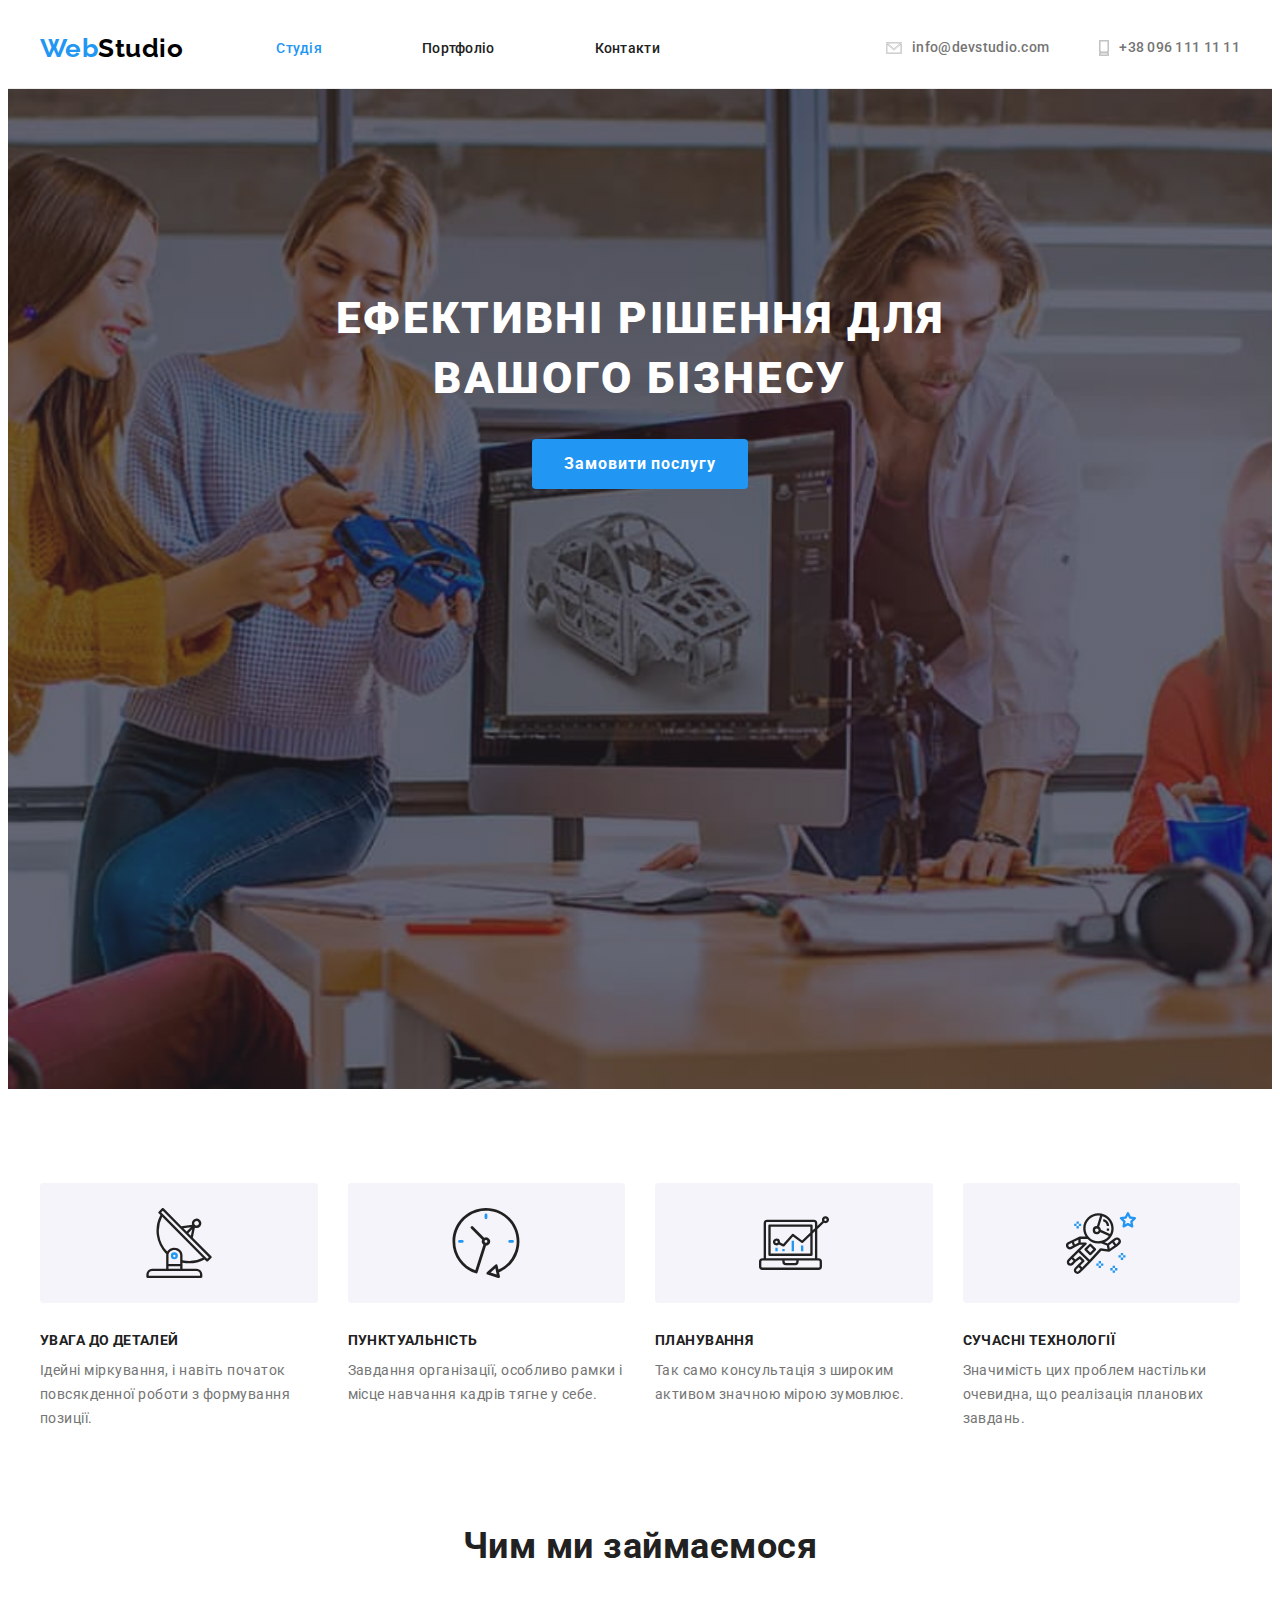
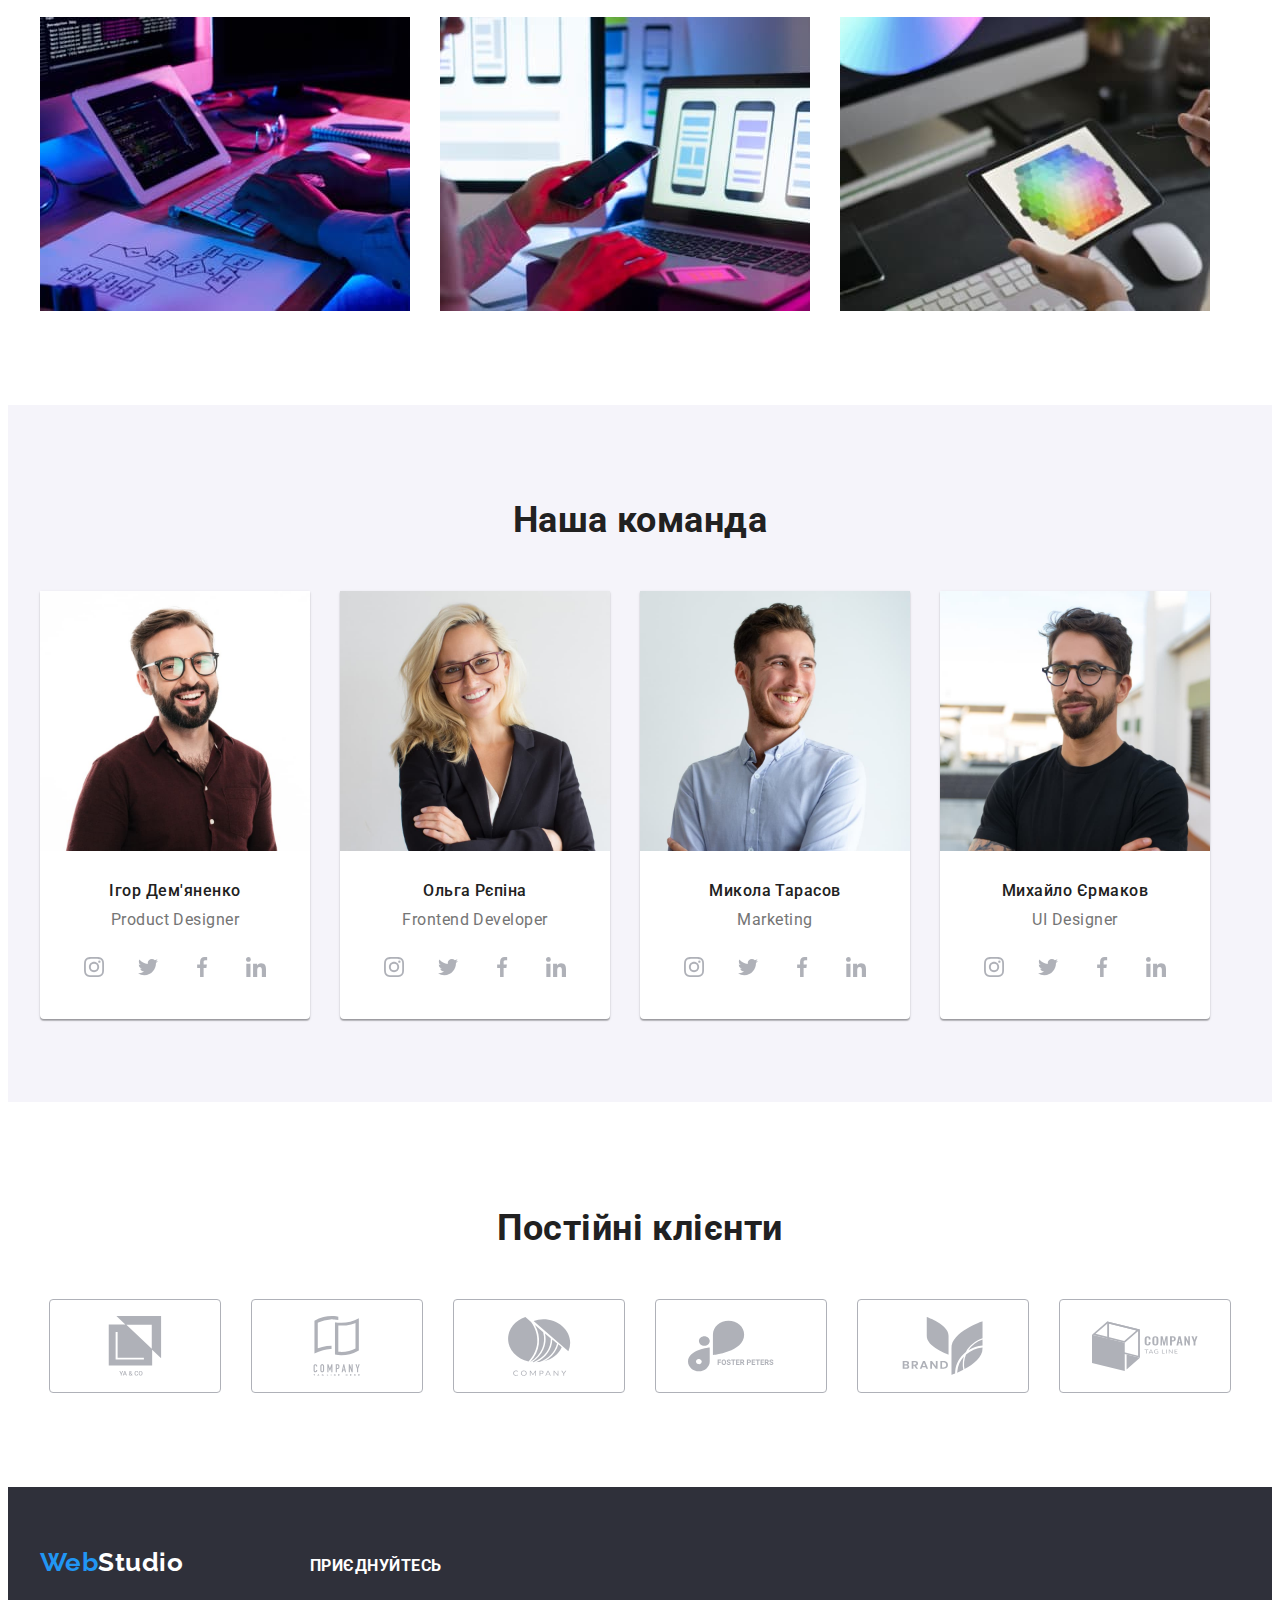
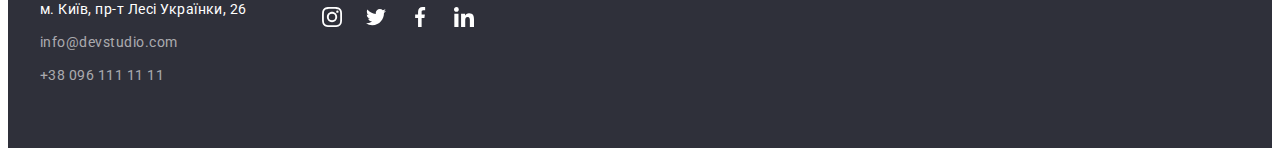
==== index.html @ 02b4a6a3 "ДЗ 4-1" ====
<!DOCTYPE html>
<html lang="uk">
  <head>
    <meta charset="UTF-8" />
    <meta http-equiv="X-UA-Compatible" content="IE=edge" />
    <meta name="viewport" content="width=device-width, initial-scale=1.0" />
    <title>Студія</title>
    <link
      rel="stylesheet"
      href="https://cdnjs.cloudflare.com/ajax/libs/modern-normalize/1.1.0/modern-normalize.min.css"
      integrity="sha512-wpPYUAdjBVSE4KJnH1VR1HeZfpl1ub8YT/NKx4PuQ5NmX2tKuGu6U/JRp5y+Y8XG2tV+wKQpNHVUX03MfMFn9Q=="
      crossorigin="anonymous"
      referrerpolicy="no-referrer"
    />
    <link rel="preconnect" href="https://fonts.googleapis.com" />
    <link rel="preconnect" href="https://fonts.gstatic.com" crossorigin />
    <link
      href="https://fonts.googleapis.com/css2?family=Raleway:wght@700&family=Roboto:wght@400;500;700;900&display=swap"
      rel="stylesheet"
    />
    <link rel="stylesheet" href="./css/styles.css" />
  </head>
  <body>
    <!--Навігація-->
    <header class="header">
      <div class="container container-header">
        <nav class="header-nav">
          <a lang="en" href="./index.html" class="logo links">
            Web<span class="logo-head">Studio</span>
          </a>
          <ul class="site-nav">
            <li class="site-nav-item list">
              <a href="./index.html" class="site-nav-link links current">Студія</a>
            </li>
            <li class="site-nav-item list">
              <a href="./portfolio.html" class="site-nav-link links">Портфоліо</a>
            </li>
            <li class="site-nav-item list">
              <a href="" class="site-nav-link links">Контакти</a>
            </li>
          </ul>
        </nav>
        <ul class="contacts list">
          <li class="contacts-item">
            <a href="mailto:info@devstudio.com" class="contacts-link links">
              <svg class="contacts-icon" width="16" height="12">
                <use href="./images/icons.svg#mail"></use>
              </svg>
              info@devstudio.com</a
            >
          </li>
          <li class="contacts-item">
            <a href="tel:+380961111111" class="contacts-link links"
              ><svg class="contacts-icon" width="10" height="16">
                <use href="./images/icons.svg#Tel"></use></svg
              >+38 096 111 11 11</a
            >
          </li>
        </ul>
      </div>
    </header>
    <main>
      <!--Hero-->
      <section class="hero">
        <div class="container">
          <h1 class="hero-title">
            ЕФЕКТИВНІ РІШЕННЯ ДЛЯ
            <br />
            ВАШОГО БІЗНЕСУ
          </h1>
          <button class="hero-bt">Замовити послугу</button>
        </div>
      </section>
    </main>
    <!--Особливості-->
    <section class="section">
      <div class="container">
        <h2 class="visually-hidden">Особливості</h2>
        <ul class="feature-list list">
          <li class="feature-list-item antenna">
            <h3 class="feature-title">УВАГА ДО ДЕТАЛЕЙ</h3>
            <p class="feature-text">
              Ідейні міркування, і навіть початок повсякденної роботи з формування позиції.
            </p>
          </li>
          <li class="feature-list-item clock">
            <h3 class="feature-title">ПУНКТУАЛЬНІСТЬ</h3>
            <p class="feature-text">
              Завдання організації, особливо рамки і місце навчання кадрів тягне у себе.
            </p>
          </li>
          <li class="feature-list-item pc">
            <h3 class="feature-title">ПЛАНУВАННЯ</h3>
            <p class="feature-text">
              Так само консультація з широким активом значною мірою зумовлює.
            </p>
          </li>
          <li class="feature-list-item astronaut">
            <h3 class="feature-title">СУЧАСНІ ТЕХНОЛОГІЇ</h3>
            <p class="feature-text">
              Значимість цих проблем настільки очевидна, що реалізація планових завдань.
            </p>
          </li>
        </ul>
      </div>
    </section>
    <!--Діяльність-->
    <section class="section-work section">
      <div class="container">
        <h2 class="activity-title">Чим ми займаємося</h2>
        <ul class="activity-list list">
          <li class="activity-item">
            <img src="./images/img-1.jpg" alt="Написання сайтів" width="370" height="294" />
          </li>
          <li class="activity-item">
            <img
              src="./images/img-2.jpg"
              alt="Написання мобільних додатків"
              width="370"
              height="294"
            />
          </li>
          <li class="activity-item">
            <img src="./images/img-3.jpg" alt="Дизайн" width="370" height="294" />
          </li>
        </ul>
      </div>
    </section>
    <!--Наша команда-->
    <section class="section-team section">
      <div class="container">
        <h2 class="team-title">Наша команда</h2>
        <ul class="team-list list">
          <li>
            <div class="team-about">
              <img
                class="foto"
                src="./images/team/team-1.jpg"
                alt="Фото Ігора Дем'янко"
                width="270"
                height="260"
              />
              <div class="team-info">
                <h3 class="team-person">Ігор Дем'яненко</h3>
                <p class="team-text">Product Designer</p>
              </div>
              <div>
                <ul class="socials list">
                  <li class="socials-item">
                    <a
                      class="socials-link link"
                      href="https://www.instagram.com/"
                      target="_blank"
                      rel="noopener noreferrer"
                      aria-label="Instagram"
                    >
                      <svg class="socials-icon" width="20" height="20">
                        <use href="./images/icons.svg#instagram"></use>
                      </svg>
                    </a>
                  </li>
                  <li class="socials-item">
                    <a
                      class="socials-link link"
                      href="https://twitter.com/"
                      target="_blank"
                      rel="noopener noreferrer"
                      aria-label="Twitter"
                    >
                      <svg class="socials-icon" width="20" height="20">
                        <use href="./images/icons.svg#twitter"></use>
                      </svg>
                    </a>
                  </li>
                  <li class="socials-item">
                    <a
                      class="socials-link link"
                      href="https://www.facebook.com/"
                      target="_blank"
                      rel="noopener noreferrer"
                      aria-label="Facebook"
                    >
                      <svg class="socials-icon" width="20" height="20">
                        <use href="./images/icons.svg#facebook"></use>
                      </svg>
                    </a>
                  </li>
                  <li class="socials-item">
                    <a
                      class="socials-link link"
                      href="https://www.linkedin.com/"
                      target="_blank"
                      rel="noopener noreferrer"
                      aria-label="Linkedin"
                    >
                      <svg class="socials-icon" width="20" height="20">
                        <use href="./images/icons.svg#linkedin"></use>
                      </svg>
                    </a>
                  </li>
                </ul>
              </div>
            </div>
          </li>
          <li>
            <div class="team-about">
              <img
                class="foto"
                src="./images/team/team-2.jpg"
                alt="Фото Ольги Рєпіної"
                width="270"
                height="260"
              />
              <div class="team-info">
                <h3 class="team-person">Ольга Рєпіна</h3>
                <p class="team-text">Frontend Developer</p>
              </div>
              <div>
                <ul class="socials list">
                  <li class="socials-item">
                    <a
                      class="socials-link link"
                      href="https://www.instagram.com/"
                      target="_blank"
                      rel="noopener noreferrer"
                      aria-label="Instagram"
                    >
                      <svg class="socials-icon" width="20" height="20">
                        <use href="./images/icons.svg#instagram"></use>
                      </svg>
                    </a>
                  </li>
                  <li class="socials-item">
                    <a
                      class="socials-link link"
                      href="https://twitter.com/"
                      target="_blank"
                      rel="noopener noreferrer"
                      aria-label="Twitter"
                    >
                      <svg class="socials-icon" width="20" height="20">
                        <use href="./images/icons.svg#twitter"></use>
                      </svg>
                    </a>
                  </li>
                  <li class="socials-item">
                    <a
                      class="socials-link link"
                      href="https://www.facebook.com/"
                      target="_blank"
                      rel="noopener noreferrer"
                      aria-label="Facebook"
                    >
                      <svg class="socials-icon" width="20" height="20">
                        <use href="./images/icons.svg#facebook"></use>
                      </svg>
                    </a>
                  </li>
                  <li class="socials-item">
                    <a
                      class="socials-link link"
                      href="https://www.linkedin.com/"
                      target="_blank"
                      rel="noopener noreferrer"
                      aria-label="Linkedin"
                    >
                      <svg class="socials-icon" width="20" height="20">
                        <use href="./images/icons.svg#linkedin"></use>
                      </svg>
                    </a>
                  </li>
                </ul>
              </div>
            </div>
          </li>
          <li>
            <div class="team-about">
              <img
                class="foto"
                src="./images/team/team-3.jpg"
                alt="Фото Миколи Тарасова"
                width="270"
                height="260"
              />
              <div class="team-info">
                <h3 class="team-person">Микола Тарасов</h3>
                <p class="team-text">Marketing</p>
              </div>
              <div>
                <ul class="socials list">
                  <li class="socials-item">
                    <a
                      class="socials-link link"
                      href="https://www.instagram.com/"
                      target="_blank"
                      rel="noopener noreferrer"
                      aria-label="Instagram"
                    >
                      <svg class="socials-icon" width="20" height="20">
                        <use href="./images/icons.svg#instagram"></use>
                      </svg>
                    </a>
                  </li>
                  <li class="socials-item">
                    <a
                      class="socials-link link"
                      href="https://twitter.com/"
                      target="_blank"
                      rel="noopener noreferrer"
                      aria-label="Twitter"
                    >
                      <svg class="socials-icon" width="20" height="20">
                        <use href="./images/icons.svg#twitter"></use>
                      </svg>
                    </a>
                  </li>
                  <li class="socials-item">
                    <a
                      class="socials-link link"
                      href="https://www.facebook.com/"
                      target="_blank"
                      rel="noopener noreferrer"
                      aria-label="Facebook"
                    >
                      <svg class="socials-icon" width="20" height="20">
                        <use href="./images/icons.svg#facebook"></use>
                      </svg>
                    </a>
                  </li>
                  <li class="socials-item">
                    <a
                      class="socials-link link"
                      href="https://www.linkedin.com/"
                      target="_blank"
                      rel="noopener noreferrer"
                      aria-label="Linkedin"
                    >
                      <svg class="socials-icon" width="20" height="20">
                        <use href="./images/icons.svg#linkedin"></use>
                      </svg>
                    </a>
                  </li>
                </ul>
              </div>
            </div>
          </li>
          <li>
            <div class="team-about">
              <img
                class="foto"
                src="./images/team/team-4.jpg"
                alt="Фото Михайла Єрмакова"
                width="270"
                height="260"
              />
              <div class="team-info">
                <h3 class="team-person">Михайло Єрмаков</h3>
                <p class="team-text">UI Designer</p>
              </div>
              <div>
                <ul class="socials list">
                  <li class="socials-item">
                    <a
                      class="socials-link link"
                      href="https://www.instagram.com/"
                      target="_blank"
                      rel="noopener noreferrer"
                      aria-label="Instagram"
                    >
                      <svg class="socials-icon" width="20" height="20">
                        <use href="./images/icons.svg#instagram"></use>
                      </svg>
                    </a>
                  </li>
                  <li class="socials-item">
                    <a
                      class="socials-link link"
                      href="https://twitter.com/"
                      target="_blank"
                      rel="noopener noreferrer"
                      aria-label="Twitter"
                    >
                      <svg class="socials-icon" width="20" height="20">
                        <use href="./images/icons.svg#twitter"></use>
                      </svg>
                    </a>
                  </li>
                  <li class="socials-item">
                    <a
                      class="socials-link link"
                      href="https://www.facebook.com/"
                      target="_blank"
                      rel="noopener noreferrer"
                      aria-label="Facebook"
                    >
                      <svg class="socials-icon" width="20" height="20">
                        <use href="./images/icons.svg#facebook"></use>
                      </svg>
                    </a>
                  </li>
                  <li class="socials-item">
                    <a
                      class="socials-link link"
                      href="https://www.linkedin.com/"
                      target="_blank"
                      rel="noopener noreferrer"
                      aria-label="Linkedin"
                    >
                      <svg class="socials-icon" width="20" height="20">
                        <use href="./images/icons.svg#linkedin"></use>
                      </svg>
                    </a>
                  </li>
                </ul>
              </div>
            </div>
          </li>
        </ul>
      </div>
    </section>
    <!-- Постійні клієнти -->
    <section class="section section-customers">
      <div class="container">
        <h2 class="customers-title">Постійні клієнти</h2>
        <ul class="client-list list">
          <li class="client-item">
            <a class="client-link" href="">
              <svg class="client-icon" width="106" height="60">
                <use href="./images/icons.svg#group"></use>
              </svg>
            </a>
          </li>
          <li class="client-item">
            <a class="client-link" href="">
              <svg class="client-icon" width="106" height="60">
                <use href="./images/icons.svg#group-1"></use>
              </svg>
            </a>
          </li>
          <li class="client-item">
            <a class="client-link" href="">
              <svg class="client-icon" width="106" height="60">
                <use href="./images/icons.svg#group-2"></use>
              </svg>
            </a>
          </li>
          <li class="client-item">
            <a class="client-link" href="">
              <svg class="client-icon" width="106" height="60">
                <use href="./images/icons.svg#group-3"></use>
              </svg>
            </a>
          </li>
          <li class="client-item">
            <a class="client-link" href="">
              <svg class="client-icon" width="106" height="60">
                <use href="./images/icons.svg#group-4"></use>
              </svg>
            </a>
          </li>
          <li class="client-item">
            <a class="client-link" href="">
              <svg class="client-icon" width="106" height="60">
                <use href="./images/icons.svg#Object"></use>
              </svg>
            </a>
          </li>
        </ul>
      </div>
    </section>
    <!--Контакти-->
    <footer class="footer">
      <div class="container container-footer">
        <div class="container adrress">
          <a lang="en" href="./index.html" class="footer-logo links">
            Web<span class="footer-logo-head">Studio</span>
          </a>
          <address class="footer-address">
            <ul class="footer-address-list list">
              <li class="footer-address-item">
                <a
                  class="footer-address links"
                  href="https://goo.gl/maps/r9tFH7AL2DJd7ua28"
                  target="_blank"
                  rel="noreferrer noopener"
                >
                  м. Київ, пр-т Лесі Українки, 26
                </a>
              </li>
              <li class="footer-address-item">
                <a class="footer-contacts links" href="mailto:info@devstudio.com"
                  >info@devstudio.com</a
                >
              </li>
              <li class="footer-address-item">
                <a class="footer-contacts links" href="tel:+380961111111">+38 096 111 11 11</a>
              </li>
            </ul>
          </address>
        </div>
        <!-- Socials -->
        <div class="footer-socials">
          <p class="footer-socials-title">ПРИЄДНУЙТЕСЬ</p>
          <ul class="footer-socials-list list">
            <li class="footer-socials-item">
              <a
                class="footer-socials-link link"
                href="https://www.instagram.com/"
                target="_blank"
                rel="noopener noreferrer"
                aria-label="Instagram"
                ><svg class="footer-socials-icon" width="20" height="20">
                  <use href="./images/icons.svg#instagram"></use></svg
              ></a>
            </li>
            <li class="footer-socials-item">
              <a
                class="footer-socials-link link"
                href="https://twitter.com/"
                target="_blank"
                rel="noopener noreferrer"
                aria-label="Twitter"
                ><svg class="footer-socials-icon" width="20" height="20">
                  <use href="./images/icons.svg#twitter"></use></svg
              ></a>
            </li>
            <li class="footer-socials-item">
              <a
                class="footer-socials-link link"
                href="https://www.facebook.com/"
                target="_blank"
                rel="noopener noreferrer"
                aria-label="Facebook"
                ><svg class="footer-socials-icon" width="20" height="20">
                  <use href="./images/icons.svg#facebook"></use></svg
              ></a>
            </li>
            <li class="footer-socials-item">
              <a
                class="footer-socials-link link"
                href="https://www.linkedin.com/"
                target="_blank"
                rel="noopener noreferrer"
                aria-label="Linkedin"
                ><svg class="footer-socials-icon" width="20" height="20">
                  <use href="./images/icons.svg#linkedin"></use></svg
              ></a>
            </li>
          </ul>
        </div>
      </div>
    </footer>
  </body>
</html>
---- css/styles.css ----
:root {
  --items: 4;
  --items-portfolio: 3;
  --indent: 30px;
  --main-bgc: #2f303a;
  --main-color: #757575;
  --main-color-accent: #212121;
  --main-bgc-comand: #f5f4fa;
  --main-color-hero: #2f303a;
  --main-color-blue: #2196f3;
  --main-color-white: #ffffff;
  --main-color-black: #000000;
  --galary-border: #eeeeee;
  --socials-icon-color: #afb1b8;
}

body {
  background-color: var(--main-color-white);
  color: var(--main-color);
  font-family: Roboto, sans-serif;
  letter-spacing: 0.03em;
}

/* reset */
h1,
h2,
h3,
h4,
h5,
h6,
ul,
p {
  margin: 0;
}

.links {
  text-decoration: none;
}

.list {
  list-style: none;
  margin: 0;
  padding: 0;
}

.container {
  width: 1200px;
  padding-right: 15px;
  padding-left: 15px;
  margin-left: auto;
  margin-right: auto;
}

/* Logo */
.logo {
  margin-right: 93px;
  color: var(--main-color-blue);
  font-family: 'Raleway';
  font-weight: 700;
  font-size: 26px;
  line-height: 1.19;
}

.logo-head {
  color: var(--main-color-black);
}

/* Header */
.header {
  border-bottom: 1px solid #ececec;
}

.container-header {
  display: flex;
  align-items: center;
}

.header-nav {
  display: flex;
  align-items: center;
  margin-right: auto;
}

.site-nav {
  display: flex;
  gap: 50px;
  padding-left: 0;
}

.site-nav-item {
  color: var(--main-color-accent);
  font-weight: 500;
  font-size: 14px;
  line-height: 1.14;
  letter-spacing: 0.02em;
}

.site-nav-item:hover,
.site-nav-item:focus {
  color: var(--main-color-blue);
}

.site-nav-item .current {
  color: var(--main-color-blue);
}

.site-nav-link {
  display: block;
  padding-top: 32px;
  padding-bottom: 32px;
  padding-right: 50px;
  font-weight: 500;
  line-height: 16px;
  letter-spacing: 0.02em;
  color: var(--main-color-accent);
}

.site-nav-item:last-child {
  padding-right: 0;
}

.site-nav-link:hover,
.site-nav-link:focus {
  color: var(--main-color-blue);
}

.contacts {
  display: flex;
  gap: 50px;
}

.contacts-item:last-child {
  padding-right: 0;
}

.contacts-link {
  display: block;
  color: var(--main-color);
  font-weight: 500;
  font-size: 14px;
  line-height: 1.14;
  letter-spacing: 0.02em;
}

.contacts-link:last-child {
  padding-right: 0;
}

.contacts-link:hover,
.contacts-link:focus {
  color: var(--main-color-blue);

}

.contacts-link {
  display: flex;
  align-items: center;
  gap: 10px;
  padding-top: 32px;
  padding-bottom: 32px;
}

.contacts-icon {
  fill: none;
  stroke: var(--main-color);
}

.contacts-link:hover .contacts-icon,
.contacts-link:focus .contacts-icon {
  stroke: var(--main-color-blue);
}

/* .contacts-icon:hover,
.contacts-icon:focus {
  fill: none;
  stroke: var(--main-color-blue);
} */

/* Hero */

.hero {
  max-width: 1600px;
  height: 600px;
  margin-left: auto;
  margin-right: auto;
  background-image: linear-gradient(to right, rgba(47, 48, 58, 0.4), rgba(47, 48, 58, 0.4)),
    url(../images/hero.jpg);
  background-repeat: no-repeat;
  background-position: center;
  background-size: cover;
  text-align: center;
  padding-top: 200px;
  padding-bottom: 200px;
  background-color: var(--main-color-hero);
}

.hero-title {
  margin-bottom: 30px;
  color: var(--main-color-white);
  font-weight: 900;
  font-size: 44px;
  line-height: 1.36;
  text-align: center;
  letter-spacing: 0.06em;
  text-transform: uppercase;
}

.hero-bt {
  padding-top: 10px;
  padding-right: 32px;
  padding-bottom: 10px;
  padding-left: 32px;
  border: transparent;
  border-radius: 4px;
  background-color: var(--main-color-blue);
  color: var(--main-color-white);
  cursor: pointer;
  font-family: inherit;
  font-weight: 700;
  font-size: 16px;
  line-height: 1.88;
  text-align: center;
  letter-spacing: 0.06em;
}

/* Особливості */

.visually-hidden {
  position: absolute;
  width: 1px;
  height: 1px;
  margin: -1px;
  border: 0;
  padding: 0;
  white-space: nowrap;
  clip-path: inset(100%);
  clip: rect(0 0 0 0);
  overflow: hidden;
}

.section {
  padding-top: 94px;
  padding-bottom: 94px;
}

.feature-list {
  display: flex;
  flex-wrap: wrap;
  gap: 30px;
}

.feature-list-item {
  flex-basis: calc((100% - var(--indent) * (var(--items) - 1)) / var(--items));
}

.feature-list-item::before {
  display: block;
  content: "";
  height: 120px;
  background-size: 70px 70px;
  background-repeat: no-repeat;
  background-position: center;
  background-color: var(--main-bgc-comand);
  margin-bottom: 30px;
  border-radius: 4px;
}

.antenna::before {
  background-image: url(../images/features/antenna.svg);
}

.clock::before {
  background-image: url(../images/features/clock.svg);
}

.pc::before {
  background-image: url(../images/features/pc.svg);
}

.astronaut::before {
  background-image: url(../images/features/astronaut.svg);
}

.feature-title {
  margin-bottom: 10px;
  color: var(--main-color-accent);
  font-weight: 700;
  font-size: 14px;
  line-height: 1.14;
  letter-spacing: 0.03em;
  text-transform: uppercase;
}

.feature-text {
  font-size: 14px;
  line-height: 1.71;
}

/* Діяльність */

.section-work {
  padding-top: 0;
}

.activity-title {
  justify-content: center;
  margin-bottom: 50px;
  color: var(--main-color-accent);
  font-weight: 700;
  font-size: 36px;
  line-height: 42px;
  text-align: center;
}

.activity-list {
  display: flex;
  gap: 30px;
}

img {
  display: block;
  min-width: 100%;
  height: auto;
}

/* Наша команда */

.section-team {
  padding-bottom: 83px;
  background-color: var(--main-bgc-comand);
}

.team-list {
  display: flex;
  flex-wrap: wrap;
  gap: 30px;
}

.team-about {
  box-shadow: 0px 1px 3px rgba(0, 0, 0, 0.12), 0px 1px 1px rgba(0, 0, 0, 0.14), 0px 2px 1px rgba(0, 0, 0, 0.2);
  border-bottom-right-radius: 4px;
  border-bottom-left-radius: 4px;
  background-color: var(--main-color-white);
}

.team-person {
  margin-bottom: 10px;
  color: var(--main-color-accent);
  font-weight: 500;
  font-size: 16px;
  line-height: 1.19;
  text-align: center;
}

.team-text {
  margin-bottom: 16px;
  font-size: 16px;
  line-height: 1.19;
  text-align: center;
}

.team-title {
  margin-bottom: 50px;
  color: var(--main-color-accent);
  font-weight: 700;
  font-size: 36px;
  line-height: 1.17;
  text-align: center;
}

.team-info {
  padding-top: 30px;
}

/* Socials */

.socials {
  display: flex;
  justify-content: center;
  gap: 10px;

  padding-bottom: 30px;
}

.socials-link {
  display: flex;
  align-items: center;
  justify-content: center;

  cursor: pointer;
  width: 44px;
  height: 44px;
  border-radius: 50%;
}

.socials-link:hover,
.socials-link:focus {
  background-color: var(--main-color-blue);
}

.socials-link:hover .socials-icon,
.socials-link:focus .socials-icon {
  fill: var(--main-color-white);
}

.socials-icon {
  fill: var(--socials-icon-color);
}

.socials-item:hover .socials-icon,
.socials-item:focus .socials-icon {
  fill: var(--main-color-white);
}

/* Customers */

.section-customers {
  padding-top: 105px;
}

.customers-title {
  justify-content: center;
  margin-bottom: 50px;
  color: var(--main-color-accent);
  font-weight: 700;
  font-size: 36px;
  line-height: 1.17;
  text-align: center;
}

.client-list {
  display: flex;
  justify-content: center;
  gap: 30px;
}

.client-link {
  display: flex;
  align-items: center;
  justify-content: center;
  cursor: pointer;
  width: 170px;
  height: 92px;
  border: 1px solid var(--socials-icon-color);
  border-radius: 4px;
}

.client-link:hover,
.client-link:focus {
  border: 1px solid var(--main-color-blue);
}

.client-link:hover .client-icon,
.client-link:focus .client-icon {
  fill: var(--main-color-blue);
}

.client-icon {
  fill: var(--socials-icon-color);
}

/* Footer */

.footer {
  display: flex;
  justify-content: flex-start;
  padding-top: 60px;
  padding-bottom: 60px;
  background-color: var(--main-bgc);
}

.container-footer {
  display: flex;
  align-items: baseline;
}

.adrress {
  margin: 0;
  padding: 0;
  justify-content: flex-start;
  width: 270px;
}

.footer-logo {
  margin-bottom: 20px;
  display: block;
  color: var(--main-color-blue);
  font-family: 'Raleway';
  font-weight: 700;
  font-size: 26px;
  line-height: 1.19;
}

.footer-logo-head {
  color: var(--main-color-white);
}

.footer-address {
  display: block;
  color: var(--main-color-white);
  font-style: normal;
  font-size: 14px;
  line-height: 1.71;
}

.footer-address-item {
  margin-bottom: 9px;
}

.footer-address-item:last-child {
  margin-bottom: 0;
}

.footer-contacts {
  display: block;
  color: rgba(255, 255, 255, 0.6);
  font-style: normal;
  font-size: 14px;
  line-height: 1.71;
}

.footer-address:hover,
.footer-address:focus,
.footer-contacts:focus,
.footer-contacts:hover {
  color: var(--main-color-blue);
}

.footer-socials {
  display: flex;
  flex-direction: column;
  justify-content: flex-start;
}

.footer-socials-title {
  margin-bottom: 20px;
  font-weight: bold;
  line-height: 1.14;
  color: var(--main-color-white);
  text-transform: uppercase;
}

.footer-socials-list {
  display: flex;
}

.footer-socials-item {
  width: 44px;
  height: 44px;
}

.footer-socials-item:only-child {
  margin-right: 10px;
}

.footer-socials-link {
  display: flex;
  align-items: center;
  justify-content: center;
  cursor: pointer;
  width: 44px;
  height: 44px;
  border-radius: 50%;
}

.footer-socials-link:hover,
.footer-socials-link:focus {
  background-color: var(--main-color-blue);
}

.footer-socials-icon {
  fill: var(--main-color-white);
}


/* ПОРТФОЛІО */
.main {
  background-color: var(--main-color-white);
  color: var(--main-color);
}

/* Main */

.main-list {
  justify-content: center;
  margin-bottom: 50px;
  display: flex;
  flex-wrap: wrap;
  gap: 8px;
}

.main-list-work {
  display: flex;
  flex-wrap: wrap;
  gap: 30px;
}

.main-list-item {
  border: transparent;
  border-radius: 4px;
  color: var(--main-color-accent);
  background-color: var(--main-bgc-comand);
  font-weight: 500;
  font-size: 16px;
  line-height: 1.62;
  text-align: center;
  cursor: pointer;
}

.main-list-item:hover,
.main-list-item:focus {
  box-shadow: 0px 3px 1px rgba(0, 0, 0, 0.1), 0px 1px 2px rgba(0, 0, 0, 0.08), 0px 2px 2px rgba(0, 0, 0, 0.12);
  border-radius: 4px;
  background-color: var(--main-color-blue);
  color: var(--main-color-white);
}

.galery {
  flex-basis: calc((100% - var(--indent) * (var(--items-portfolio) - 1)) / var(--items));
  background-color: var(--main-color-white);
  color: var(--main-color-accent);
  font-family: inherit;
  font-size: 16px;
  line-height: 1.62;
  text-align: center;
}

.galery:hover {
  box-shadow: 0px 1px 1px rgba(0, 0, 0, 0.12), 0px 4px 4px rgba(0, 0, 0, 0.06), 1px 4px 6px rgba(0, 0, 0, 0.16);
}

.galary-border {
  padding: 20px 24px;
  border-left: 1px solid var(--galary-border);
  border-right: 1px solid var(--galary-border);
  border-bottom: 1px solid var(--galary-border);
}

.galery-title {
  margin-bottom: 4px;
  text-align: left;
  color: var(--main-color-accent);
  font-weight: 700;
  font-size: 18px;
  line-height: 2;
  letter-spacing: 0.06em;
}

.galary-text {
  text-align: left;
  color: var(--main-color);
  font-size: 16px;
  line-height: 1.88;
}
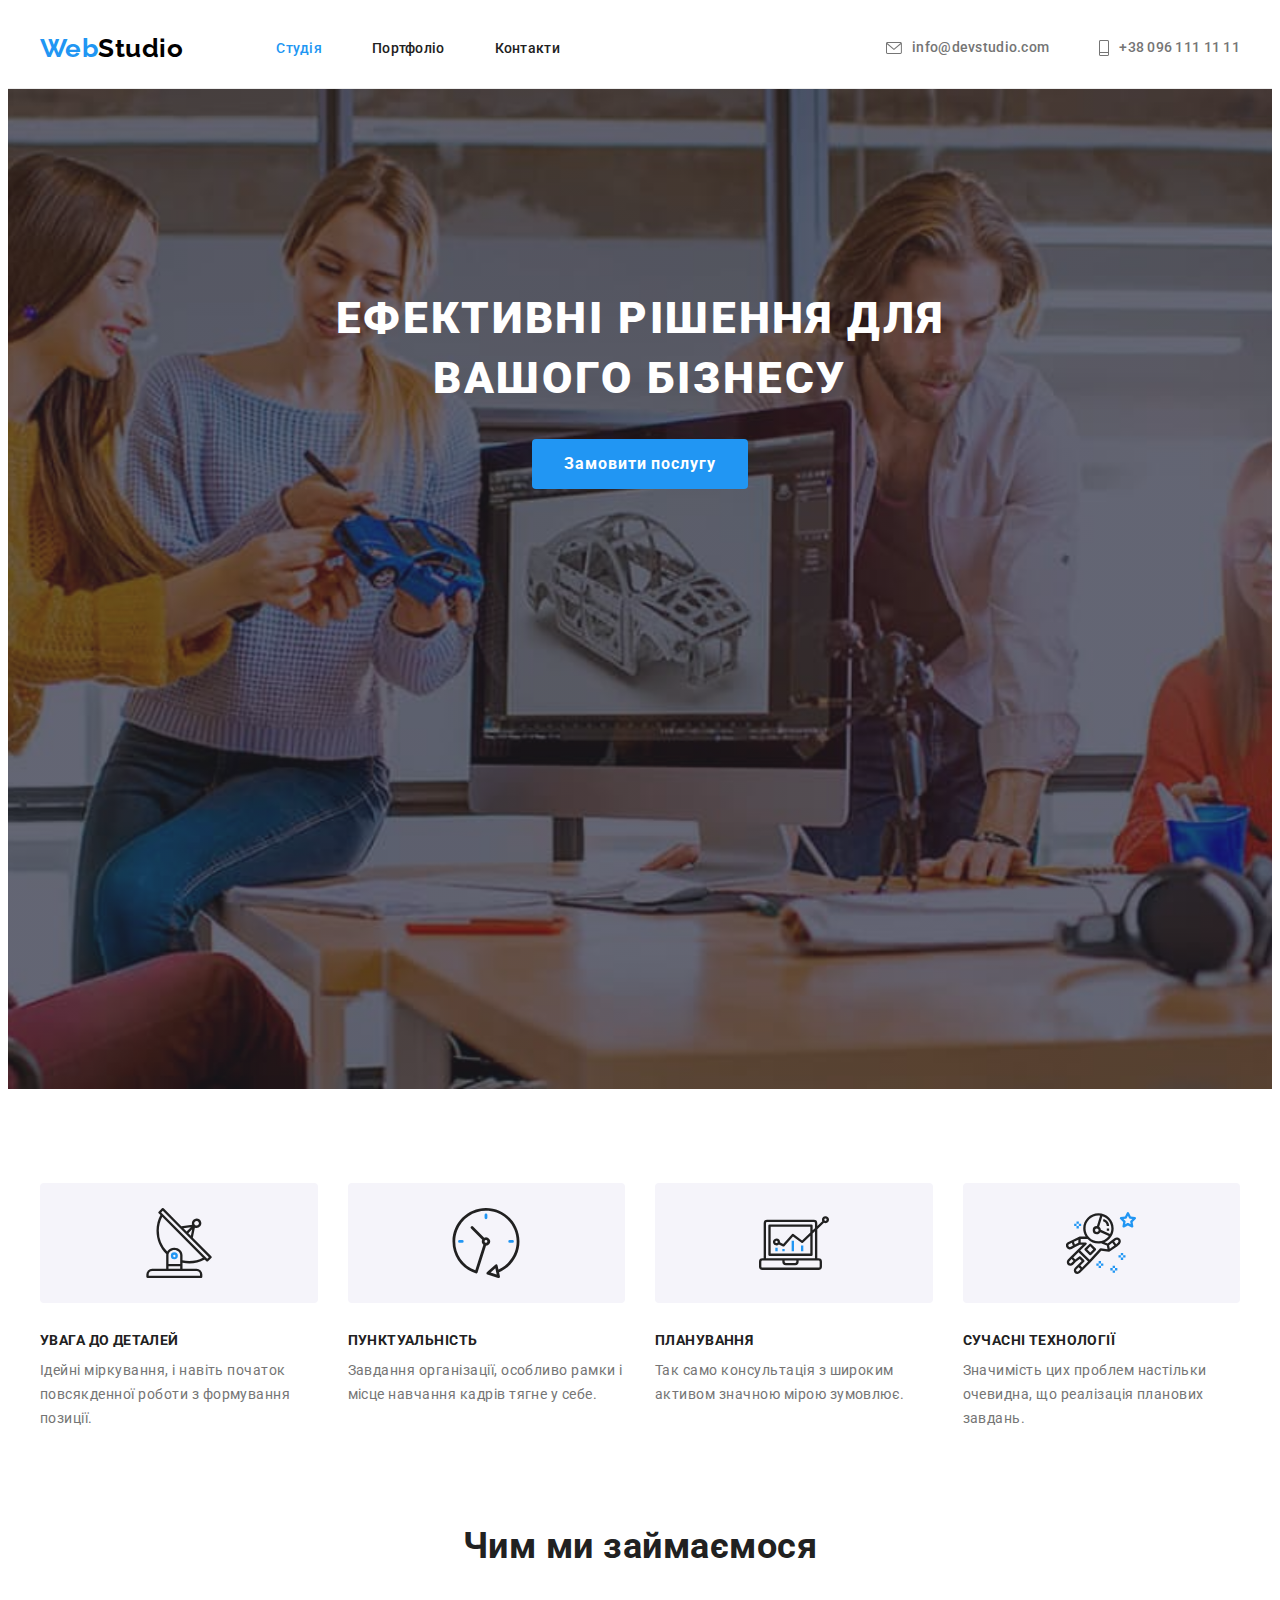
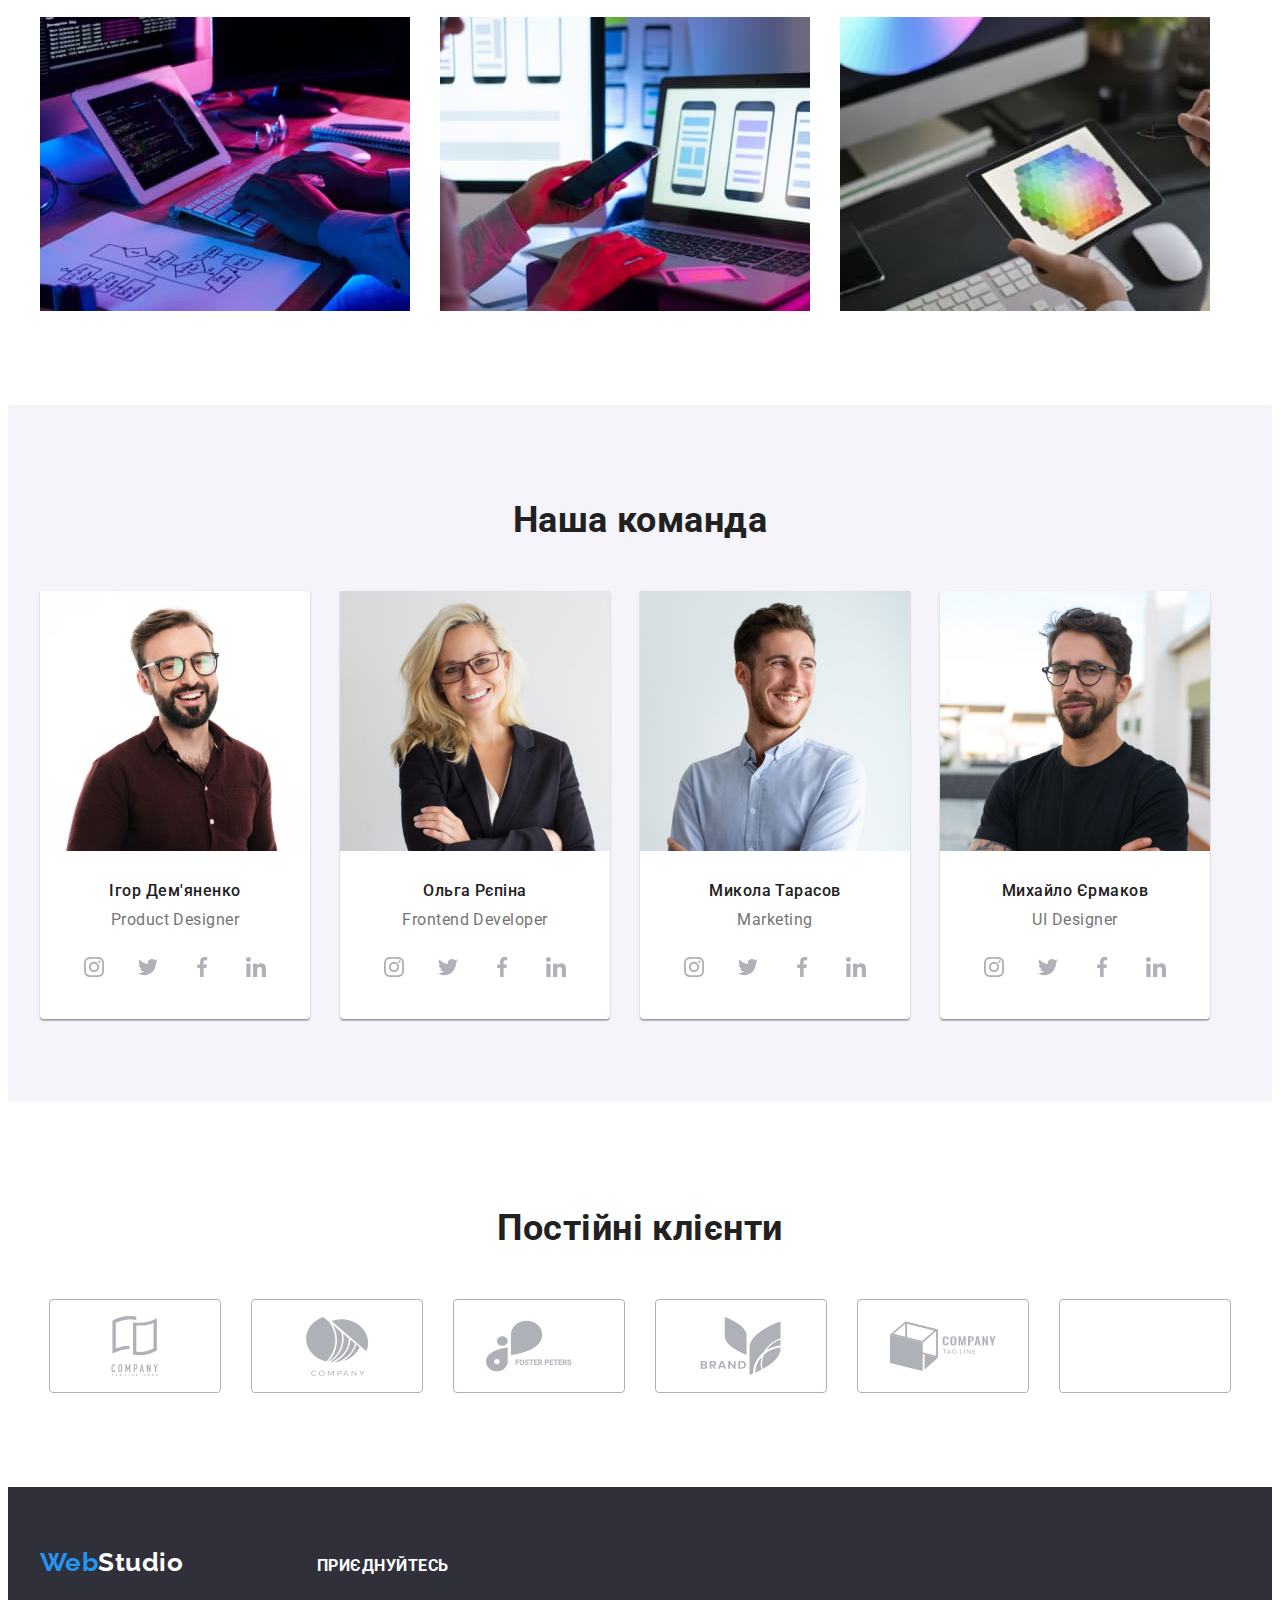
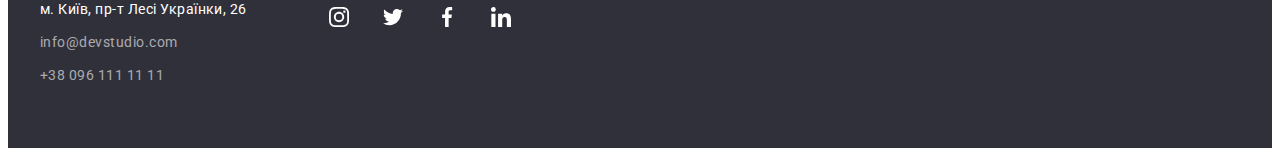
==== commit 756e4291: "ДЗ 4-2" ====
--- a/index.html
+++ b/index.html
@@ -78,24 +78,44 @@
         <h2 class="visually-hidden">Особливості</h2>
         <ul class="feature-list list">
           <li class="feature-list-item antenna">
+            <div class="feature-icons">
+              <svg class="socials-icon" width="70" height="70">
+                <use href="./images/icons.svg#antenna"></use>
+              </svg>
+            </div>
             <h3 class="feature-title">УВАГА ДО ДЕТАЛЕЙ</h3>
             <p class="feature-text">
               Ідейні міркування, і навіть початок повсякденної роботи з формування позиції.
             </p>
           </li>
           <li class="feature-list-item clock">
+            <div class="feature-icons">
+              <svg class="socials-icon" width="70" height="70">
+                <use href="./images/icons.svg#clock"></use>
+              </svg>
+            </div>
             <h3 class="feature-title">ПУНКТУАЛЬНІСТЬ</h3>
             <p class="feature-text">
               Завдання організації, особливо рамки і місце навчання кадрів тягне у себе.
             </p>
           </li>
           <li class="feature-list-item pc">
+            <div class="feature-icons">
+              <svg class="socials-icon" width="70" height="70">
+                <use href="./images/icons.svg#pc"></use>
+              </svg>
+            </div>
             <h3 class="feature-title">ПЛАНУВАННЯ</h3>
             <p class="feature-text">
               Так само консультація з широким активом значною мірою зумовлює.
             </p>
           </li>
           <li class="feature-list-item astronaut">
+            <div class="feature-icons">
+              <svg class="socials-icon" width="70" height="70">
+                <use href="./images/icons.svg#astronaut"></use>
+              </svg>
+            </div>
             <h3 class="feature-title">СУЧАСНІ ТЕХНОЛОГІЇ</h3>
             <p class="feature-text">
               Значимість цих проблем настільки очевидна, що реалізація планових завдань.
@@ -143,8 +163,6 @@
               <div class="team-info">
                 <h3 class="team-person">Ігор Дем'яненко</h3>
                 <p class="team-text">Product Designer</p>
-              </div>
-              <div>
                 <ul class="socials list">
                   <li class="socials-item">
                     <a
@@ -214,8 +232,6 @@
               <div class="team-info">
                 <h3 class="team-person">Ольга Рєпіна</h3>
                 <p class="team-text">Frontend Developer</p>
-              </div>
-              <div>
                 <ul class="socials list">
                   <li class="socials-item">
                     <a
@@ -285,8 +301,6 @@
               <div class="team-info">
                 <h3 class="team-person">Микола Тарасов</h3>
                 <p class="team-text">Marketing</p>
-              </div>
-              <div>
                 <ul class="socials list">
                   <li class="socials-item">
                     <a
@@ -356,8 +370,6 @@
               <div class="team-info">
                 <h3 class="team-person">Михайло Єрмаков</h3>
                 <p class="team-text">UI Designer</p>
-              </div>
-              <div>
                 <ul class="socials list">
                   <li class="socials-item">
                     <a
@@ -471,7 +483,7 @@
     <!--Контакти-->
     <footer class="footer">
       <div class="container container-footer">
-        <div class="container adrress">
+        <div class="adrress">
           <a lang="en" href="./index.html" class="footer-logo links">
             Web<span class="footer-logo-head">Studio</span>
           </a>
--- a/css/styles.css
+++ b/css/styles.css
@@ -108,7 +108,6 @@
   display: block;
   padding-top: 32px;
   padding-bottom: 32px;
-  padding-right: 50px;
   font-weight: 500;
   line-height: 16px;
   letter-spacing: 0.02em;
@@ -162,19 +161,13 @@
 
 .contacts-icon {
   fill: none;
-  stroke: var(--main-color);
+  fill: var(--main-color);
 }
 
 .contacts-link:hover .contacts-icon,
 .contacts-link:focus .contacts-icon {
-  stroke: var(--main-color-blue);
-}
-
-/* .contacts-icon:hover,
-.contacts-icon:focus {
-  fill: none;
-  stroke: var(--main-color-blue);
-} */
+  fill: var(--main-color-blue);
+}
 
 /* Hero */
 
@@ -253,32 +246,14 @@
   flex-basis: calc((100% - var(--indent) * (var(--items) - 1)) / var(--items));
 }
 
-.feature-list-item::before {
-  display: block;
-  content: "";
+.feature-icons {
+  display: flex;
+  align-items: center;
+  justify-content: center;
   height: 120px;
-  background-size: 70px 70px;
-  background-repeat: no-repeat;
-  background-position: center;
+  margin-bottom: 30px;
   background-color: var(--main-bgc-comand);
-  margin-bottom: 30px;
   border-radius: 4px;
-}
-
-.antenna::before {
-  background-image: url(../images/features/antenna.svg);
-}
-
-.clock::before {
-  background-image: url(../images/features/clock.svg);
-}
-
-.pc::before {
-  background-image: url(../images/features/pc.svg);
-}
-
-.astronaut::before {
-  background-image: url(../images/features/astronaut.svg);
 }
 
 .feature-title {
@@ -370,6 +345,7 @@
 
 .team-info {
   padding-top: 30px;
+  padding-bottom: 30px;
 }
 
 /* Socials */
@@ -378,8 +354,6 @@
   display: flex;
   justify-content: center;
   gap: 10px;
-
-  padding-bottom: 30px;
 }
 
 .socials-link {
@@ -478,7 +452,7 @@
   margin: 0;
   padding: 0;
   justify-content: flex-start;
-  width: 270px;
+  margin-right: 70px;
 }
 
 .footer-logo {
@@ -526,12 +500,6 @@
   color: var(--main-color-blue);
 }
 
-.footer-socials {
-  display: flex;
-  flex-direction: column;
-  justify-content: flex-start;
-}
-
 .footer-socials-title {
   margin-bottom: 20px;
   font-weight: bold;
@@ -542,6 +510,7 @@
 
 .footer-socials-list {
   display: flex;
+  gap: 10px;
 }
 
 .footer-socials-item {
@@ -598,6 +567,7 @@
 .main-list-item {
   border: transparent;
   border-radius: 4px;
+  padding: 6px 22px;
   color: var(--main-color-accent);
   background-color: var(--main-bgc-comand);
   font-weight: 500;
@@ -625,7 +595,8 @@
   text-align: center;
 }
 
-.galery:hover {
+.galary-link:hover,
+.galary-link:focus {
   box-shadow: 0px 1px 1px rgba(0, 0, 0, 0.12), 0px 4px 4px rgba(0, 0, 0, 0.06), 1px 4px 6px rgba(0, 0, 0, 0.16);
 }
 
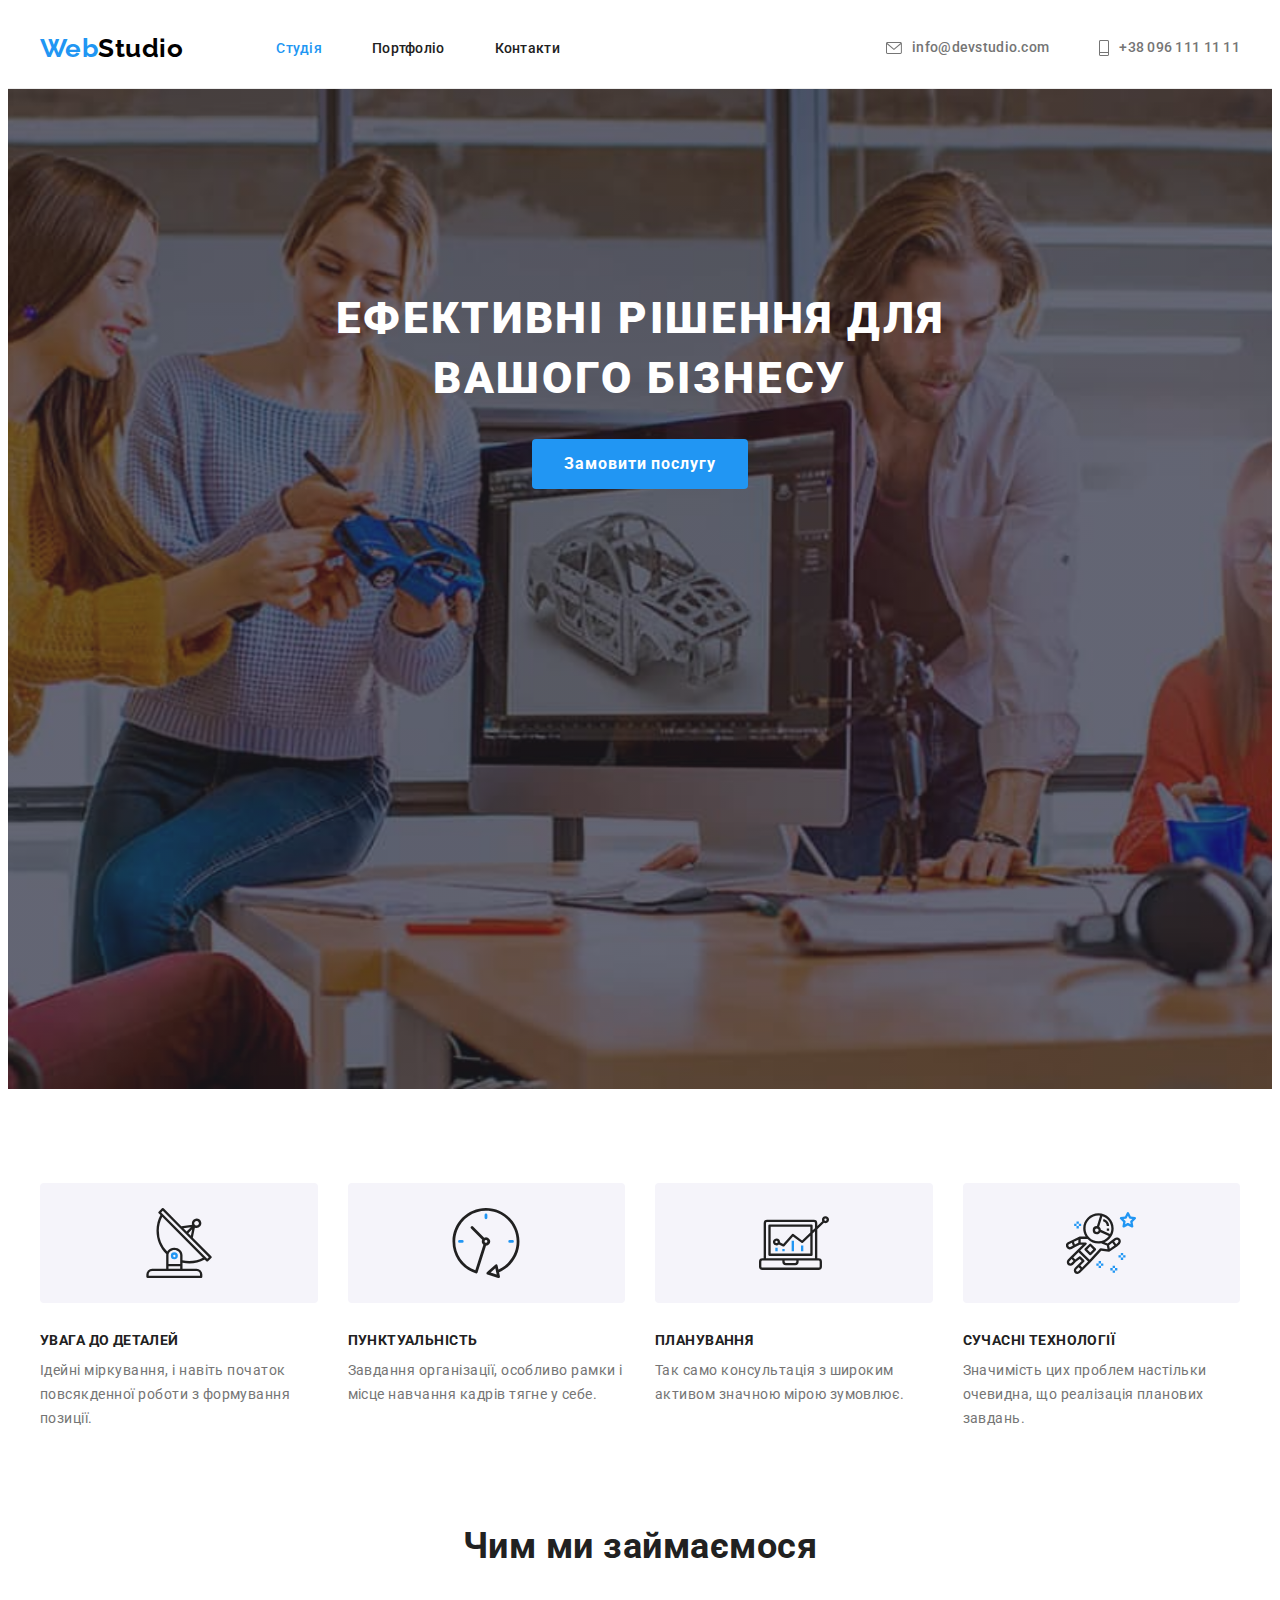
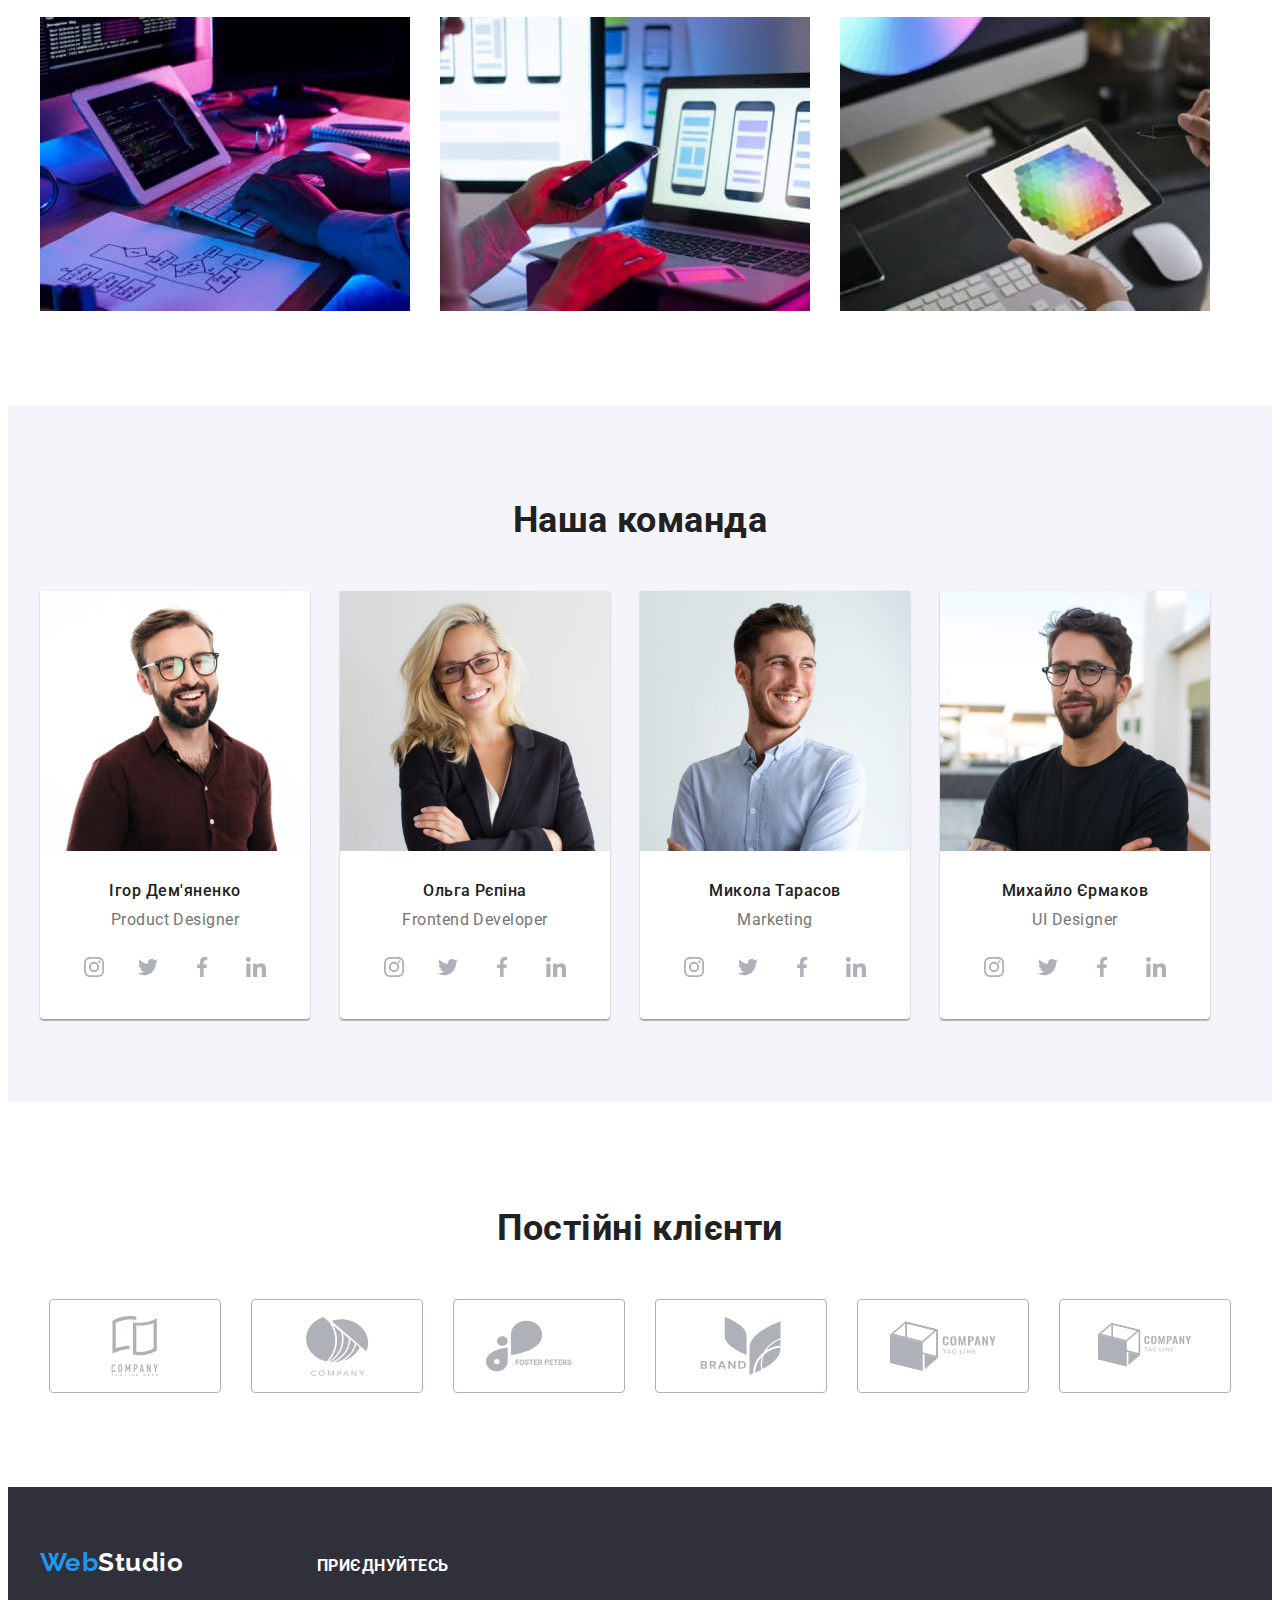
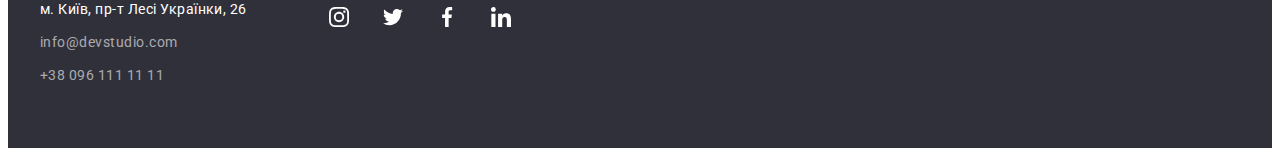
==== commit cee83a48: "ДЗ 4-3" ====
--- a/index.html
+++ b/index.html
@@ -473,7 +473,7 @@
           <li class="client-item">
             <a class="client-link" href="">
               <svg class="client-icon" width="106" height="60">
-                <use href="./images/icons.svg#Object"></use>
+                <use href="./images/icons.svg#Logo"></use>
               </svg>
             </a>
           </li>
--- a/css/styles.css
+++ b/css/styles.css
@@ -597,6 +597,7 @@
 
 .galary-link:hover,
 .galary-link:focus {
+  display: block;
   box-shadow: 0px 1px 1px rgba(0, 0, 0, 0.12), 0px 4px 4px rgba(0, 0, 0, 0.06), 1px 4px 6px rgba(0, 0, 0, 0.16);
 }
 
